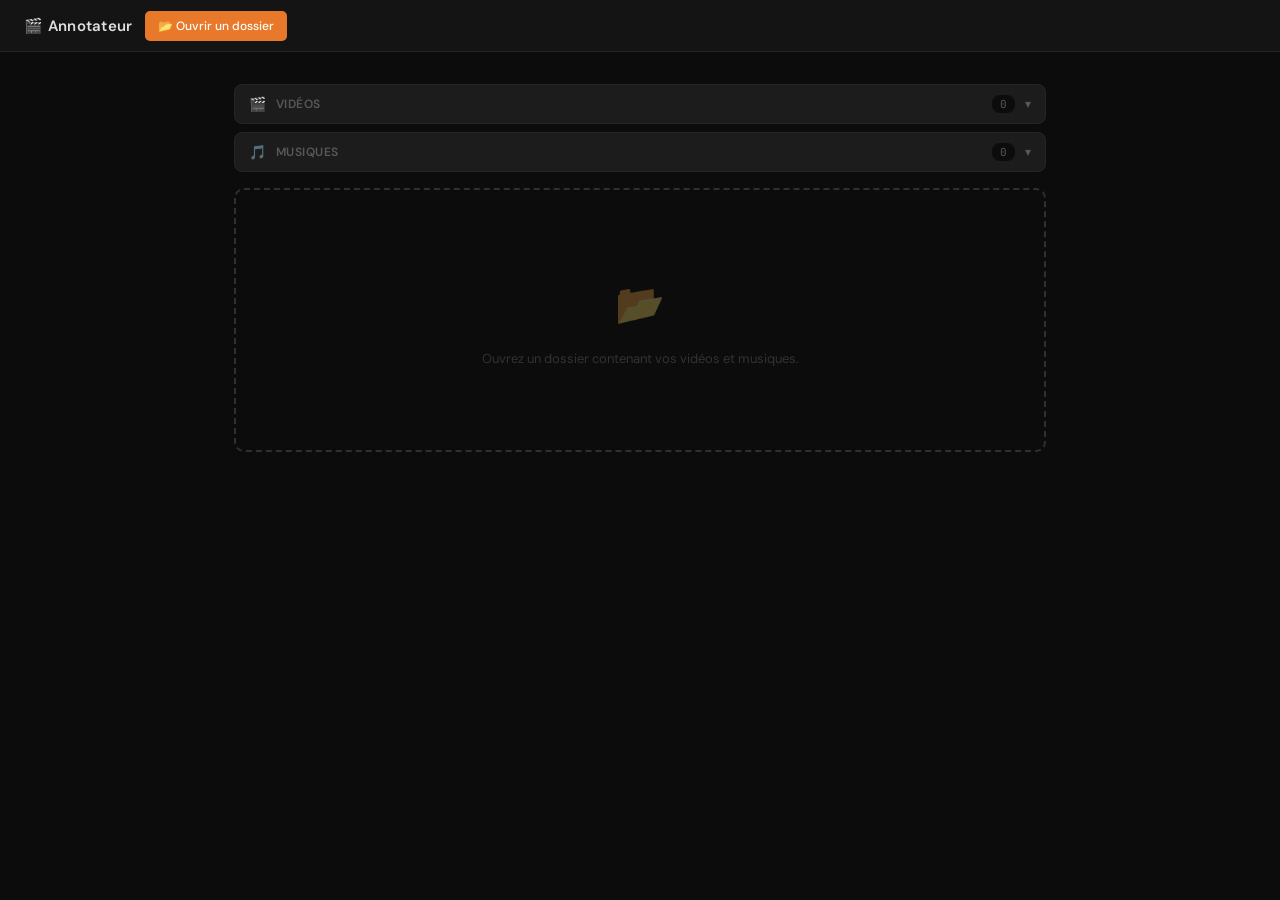
==== templates/accueil.html @ 9fdacace "Initial commit — outil d'annotation vidéo/audio (L3) - Annotateur vidéo : frame-by-frame, export JSO" ====
<!DOCTYPE html>
<html lang="fr">
<head>
  <meta charset="UTF-8">
  <title>Annotateur — Accueil</title>
  <link rel="preconnect" href="https://fonts.googleapis.com">
  <link href="https://fonts.googleapis.com/css2?family=DM+Sans:wght@400;500;600&family=JetBrains+Mono:wght@400;500&display=swap" rel="stylesheet">
  <link rel="stylesheet" href="/static/css/style.css">
</head>
<body>

<div id="acc-header">
  <span id="acc-title">🎬 Annotateur</span>
  <div id="acc-folder-bar">
    <span id="acc-dossier-actuel"></span>
    <button id="btn-fermer" title="Fermer le projet" style="display:none">✕</button>
    <button id="btn-ouvrir" class="btn btn-accent">📂 Ouvrir un dossier</button>
  </div>
</div>

<div id="acc-main">

  <div class="acc-section" id="sec-videos">
    <div class="acc-section-header" id="toggle-videos">
      <span class="acc-section-icon">🎬</span>
      <span class="acc-section-title">Vidéos</span>
      <span class="acc-section-count" id="count-videos">0</span>
      <span class="acc-section-arrow">▾</span>
    </div>
    <div class="acc-section-body" id="video-list"></div>
  </div>

  <div class="acc-section" id="sec-audios">
    <div class="acc-section-header" id="toggle-audios">
      <span class="acc-section-icon">🎵</span>
      <span class="acc-section-title">Musiques</span>
      <span class="acc-section-count" id="count-audios">0</span>
      <span class="acc-section-arrow">▾</span>
    </div>
    <div class="acc-section-body" id="audio-list"></div>
  </div>

  <div id="acc-empty">
    <div class="acc-empty-icon">📂</div>
    <p>Ouvrez un dossier contenant vos vidéos et musiques.</p>
  </div>

</div>

<script src="/static/js/accueil.js"></script>
</body>
</html>
---- static/css/style.css ----
:root {
  --bg:        #0c0c0c;
  --surface:   #141414;
  --raised:    #1c1c1c;
  --border:    #252525;
  --border2:   #303030;
  --text:      #e0e0e0;
  --muted:     #585858;
  --dim:       #333;
  --accent:    #e8792a;
  --accent2:   #ff9a50;
  --danger:    #c0392b;
  --mono:      'JetBrains Mono', monospace;
  --sans:      'DM Sans', sans-serif;
  --toolbar-h: 52px;
  --ctrlbar-h: 44px;
}

*, *::before, *::after { box-sizing: border-box; margin: 0; padding: 0; }

html { height: 100%; }

body {
  background: var(--bg);
  color: var(--text);
  font-family: var(--sans);
  font-size: 13px;
}

/* ══════════════════════════════════════════
   LAYOUT ANNOTATEUR
══════════════════════════════════════════ */
body.annotateur {
  height: 100%;
  overflow: hidden;
  display: grid;
  grid-template-rows: var(--toolbar-h) var(--ctrlbar-h) 1fr;
  grid-template-columns: 1fr clamp(180px, 20vw, 268px);
  grid-template-areas:
    "topbar  topbar"
    "ctrlbar ctrlbar"
    "main    sidebar";
  min-width: 600px;
}

/* ══════════════════════════════════════════
   PAGE D'ACCUEIL
══════════════════════════════════════════ */
#acc-header {
  position: sticky;
  top: 0;
  z-index: 10;
  display: flex;
  align-items: center;
  gap: 12px;
  padding: 0 24px;
  height: var(--toolbar-h);
  background: var(--surface);
  border-bottom: 1px solid var(--border);
}

#acc-title {
  font-size: 15px;
  font-weight: 600;
  color: var(--text);
  letter-spacing: .02em;
}

#acc-folder-bar {
  display: flex;
  align-items: center;
  gap: 12px;
  flex: 1;
}

#btn-fermer {
  display: none;
  align-items: center;
  justify-content: center;
  width: 20px;
  height: 20px;
  padding: 0;
  border: none;
  border-radius: 50%;
  background: transparent;
  color: var(--text-muted);
  font-size: 13px;
  cursor: pointer;
  flex-shrink: 0;
}

#btn-fermer:hover {
  background: var(--danger, #e05c5c);
  color: #fff;
}

#acc-dossier-actuel {
  font-size: 12px;
  color: var(--text-muted);
  font-family: 'JetBrains Mono', monospace;
  white-space: nowrap;
  overflow: hidden;
  text-overflow: ellipsis;
  max-width: 480px;
  display: none;
}

#acc-main {
  max-width: 860px;
  margin: 32px auto;
  padding: 0 24px 60px;
  width: 100%;
  min-height: calc(100vh - var(--toolbar-h) - 64px);
  position: relative;
}

#acc-main.drag-over::after {
  content: 'Déposer les vidéos ici';
  position: fixed;
  inset: 0;
  display: flex;
  align-items: center;
  justify-content: center;
  background: rgba(232, 121, 42, 0.15);
  border: 2px dashed var(--accent);
  font-size: 20px;
  color: var(--accent);
  pointer-events: none;
  z-index: 50;
}

#acc-empty {
  display: flex;
  flex-direction: column;
  align-items: center;
  justify-content: center;
  gap: 10px;
  padding: 80px 24px;
  cursor: pointer;
  color: var(--dim);
  font-size: 13px;
  text-align: center;
  line-height: 1.7;
  border: 2px dashed var(--border2);
  border-radius: 10px;
  margin-top: 16px;
}
#acc-empty:hover { border-color: var(--accent); }
#acc-empty:hover .acc-empty-icon { opacity: .6; }
.acc-empty-icon { font-size: 40px; opacity: .3; transition: opacity .15s; }
#acc-empty strong { color: var(--muted); }

/* ── Carte vidéo ── */
.vid-card {
  background: var(--surface);
  border: 1px solid var(--border);
  border-radius: 8px;
  margin-bottom: 10px;
  overflow: hidden;
  transition: border-color .15s;
}
.vid-card:hover { border-color: var(--border2); }

.vid-card-body {
  display: flex;
  align-items: center;
  gap: 14px;
  padding: 14px 16px;
  cursor: pointer;
}
.vid-card-body:hover .vid-nom { color: var(--accent2); }

.vid-thumb {
  width: 96px;
  height: 54px;
  background: var(--raised);
  border: 1px solid var(--border2);
  border-radius: 5px;
  overflow: hidden;
  flex-shrink: 0;
  display: flex;
  align-items: center;
  justify-content: center;
}
.vid-thumb img {
  width: 100%;
  height: 100%;
  object-fit: cover;
  display: block;
}
.vid-thumb.no-thumb::after {
  content: '🎬';
  font-size: 20px;
  opacity: .4;
}

.vid-info { flex: 1; min-width: 0; }
.vid-nom {
  font-size: 13px;
  font-weight: 600;
  color: var(--text);
  white-space: nowrap;
  overflow: hidden;
  text-overflow: ellipsis;
  transition: color .12s;
}
.vid-meta {
  font-family: var(--mono);
  font-size: 10px;
  color: var(--muted);
  margin-top: 3px;
}

.vid-actions {
  display: flex;
  align-items: center;
  justify-content: flex-end;
  gap: 8px;
  flex-shrink: 0;
  width: 260px;
}
.vid-no-exp {
  font-size: 11px;
  color: var(--dim);
  display: inline-flex;
  align-items: center;
  justify-content: center;
  height: 28px;
  width: 116px;
  flex-shrink: 0;
}
.vid-exp-toggle {
  height: 28px;
  width: 116px;
  flex-shrink: 0;
  padding: 0;
  font-size: 11px;
  text-align: center;
}

/* ── Liste d'exports ── */
.vid-exp-list {
  display: none;
  flex-direction: column;
  border-top: 1px solid var(--border);
  background: var(--raised);
}
.vid-exp-list.open { display: flex; }

.vid-exp-head,
.vid-exp-row {
  display: grid;
  grid-template-columns: 1fr 110px 55px 70px 60px 150px 70px;
  gap: 8px;
  padding: 7px 16px;
  font-size: 11px;
  align-items: center;
}
.vid-exp-head {
  color: var(--muted);
  font-size: 10px;
  text-transform: uppercase;
  letter-spacing: .05em;
  border-bottom: 1px solid var(--border);
}
.vid-exp-row { border-bottom: 1px solid var(--border); }
.vid-exp-row:last-child { border-bottom: none; }

.exp-restaurable { cursor: pointer; transition: background .1s; }
.exp-restaurable:hover { background: rgba(232, 121, 42, 0.08); }

.exp-nom   { font-weight: 600; color: var(--text); }
.exp-sans-nom { color: var(--muted); font-weight: 400; }
.exp-date  { font-family: var(--mono); color: var(--muted); }
.exp-nb    { font-family: var(--mono); color: var(--text); }
.exp-bpm   { font-family: var(--mono); color: var(--text); }
.exp-duree { font-family: var(--mono); color: var(--muted); }
.exp-range { font-family: var(--mono); color: var(--accent2); white-space: nowrap; }
.exp-actions {
  display: flex;
  align-items: center;
  justify-content: flex-end;
  gap: 8px;
}
.exp-open {
  font-size: 10px;
  color: var(--accent);
  opacity: 0;
  transition: opacity .1s;
  white-space: nowrap;
}
.exp-restaurable:hover .exp-open { opacity: 1; }

.exp-del-btn,
.btn-del-card {
  background: none;
  border: none;
  color: var(--dim);
  cursor: pointer;
  font-size: 12px;
  padding: 2px 5px;
  border-radius: 3px;
  line-height: 1;
  transition: color .1s, background .1s;
  flex-shrink: 0;
}
.exp-del-btn { opacity: 0; }
.exp-restaurable:hover .exp-del-btn { opacity: 1; }
.exp-del-btn:hover,
.btn-del-card:hover { color: var(--danger); background: rgba(192,57,43,.1); }

/* ══════════════════════════════════════════
   TOOLBAR
══════════════════════════════════════════ */
#toolbar {
  grid-area: topbar;
  display: flex;
  align-items: center;
  gap: 8px;
  padding: 0 16px;
  background: var(--surface);
  border-bottom: 1px solid var(--border);
}

#input-nom-export {
  height: 30px;
  width: 180px;
  padding: 0 10px;
  background: var(--raised);
  border: 1px solid var(--border2);
  border-radius: 6px;
  color: var(--text);
  font-family: var(--sans);
  font-size: 12px;
  outline: none;
  transition: border-color .15s;
}
#input-nom-export::placeholder { color: var(--muted); }
#input-nom-export:focus { border-color: var(--accent); }

.btn-file {
  position: relative;
  overflow: hidden;
  cursor: pointer;
}
.btn-file input[type="file"] {
  position: absolute;
  inset: 0;
  opacity: 0;
  cursor: pointer;
}

#upload-progress {
  flex: 1;
  display: none;
  align-items: center;
  gap: 10px;
}
#upload-progress.show { display: flex; }
#prog-track {
  flex: 1;
  height: 4px;
  background: var(--raised);
  border-radius: 2px;
  overflow: hidden;
}
#prog-fill {
  height: 100%;
  width: 0%;
  background: var(--accent);
  transition: width 80ms linear;
}
#prog-txt { font-family: var(--mono); font-size: 11px; color: var(--muted); }

#video-info {
  flex: 1;
  font-family: var(--mono);
  font-size: 11px;
  color: var(--muted);
  overflow: hidden;
  text-overflow: ellipsis;
  white-space: nowrap;
}

.vsep { width: 1px; height: 20px; background: var(--border2); flex-shrink: 0; }

/* ── Boutons ── */
.btn {
  display: inline-flex;
  align-items: center;
  gap: 5px;
  padding: 0 12px;
  height: 30px;
  border-radius: 5px;
  border: 1px solid transparent;
  cursor: pointer;
  font-family: var(--sans);
  font-size: 12px;
  font-weight: 500;
  white-space: nowrap;
  flex-shrink: 0;
  transition: filter .12s, opacity .12s;
}
.btn:disabled { opacity: .3; pointer-events: none; }
.btn:not(:disabled):hover { filter: brightness(1.15); }

.btn-accent  { background: var(--accent); color: #fff; }
.btn-ghost   { background: transparent; color: var(--text); border-color: var(--border2); }
.btn-ghost:hover { background: var(--raised) !important; }
.btn-danger  { background: var(--danger); color: #fff; border-color: transparent; }

.btn-label {
  display: inline-flex;
  align-items: center;
  gap: 5px;
  padding: 0 12px;
  height: 30px;
  border-radius: 5px;
  border: 1px solid var(--border2);
  cursor: pointer;
  font-family: var(--sans);
  font-size: 12px;
  font-weight: 500;
  color: var(--text);
  background: transparent;
  transition: background .12s;
  flex-shrink: 0;
}
.btn-label:hover { background: var(--raised); }
.btn-label input { display: none; }

/* ══════════════════════════════════════════
   CTRLBAR
══════════════════════════════════════════ */
#ctrlbar {
  grid-area: ctrlbar;
  display: flex;
  align-items: center;
  gap: 6px;
  padding: 0 14px;
  background: var(--raised);
  border-bottom: 1px solid var(--border);
}
#ctrlbar .ctrl-label {
  font-size: 10px;
  color: var(--muted);
  text-transform: uppercase;
  letter-spacing: .05em;
  margin-right: 2px;
}
#ctrlbar .ctrl-icon { font-size: 12px; }
#ctrlbar .btn { height: 26px; padding: 0 10px; font-size: 11px; }
#ctrlbar .vsep { height: 16px; }

#speed-select {
  background: var(--raised);
  border: 1px solid var(--border2);
  border-radius: 5px;
  color: var(--text);
  padding: 0 6px;
  height: 26px;
  font-family: var(--mono);
  font-size: 11px;
  cursor: pointer;
  outline: none;
}
#speed-select:disabled { opacity: .3; pointer-events: none; }

.btn-mode.active { background: var(--accent); color: #fff; border-color: transparent; }

#vol-slider {
  -webkit-appearance: none;
  width: 80px;
  height: 4px;
  border-radius: 2px;
  background: var(--border2);
  outline: none;
  cursor: pointer;
}
#vol-slider::-webkit-slider-thumb {
  -webkit-appearance: none;
  width: 12px; height: 12px;
  border-radius: 50%;
  background: var(--accent);
  cursor: pointer;
}

.ctrl-toggle {
  position: relative;
  display: inline-block;
  width: 28px;
  height: 16px;
  cursor: pointer;
  flex-shrink: 0;
}
.ctrl-toggle input { display: none; }
.ctrl-toggle-knob {
  position: absolute;
  inset: 0;
  background: var(--border2);
  border-radius: 8px;
  transition: background .15s;
}
.ctrl-toggle-knob::after {
  content: '';
  position: absolute;
  top: 2px; left: 2px;
  width: 12px; height: 12px;
  border-radius: 50%;
  background: var(--muted);
  transition: left .15s, background .15s;
}
.ctrl-toggle input:checked + .ctrl-toggle-knob { background: #2a3d1e; }
.ctrl-toggle input:checked + .ctrl-toggle-knob::after { left: 14px; background: #6abf45; }

/* ══════════════════════════════════════════
   MAIN — filmstrip + nav
══════════════════════════════════════════ */
#main {
  grid-area: main;
  display: flex;
  flex-direction: column;
  overflow: hidden;
}

#filmstrip {
  flex: 1;
  min-height: 0;
  display: grid;
  grid-template-columns: 10fr 15fr 38fr 15fr 10fr;
  gap: 6px;
  padding: 12px 14px 8px;
  align-items: center;
}

/* ── Vignettes ── */
.vig {
  display: flex;
  flex-direction: column;
  background: var(--surface);
  border: 1px solid var(--border);
  border-radius: 6px;
  overflow: hidden;
  position: relative;
}
.vig:not(.vig-center) { cursor: pointer; }
.vig:not(.vig-center):hover { border-color: var(--border2); }
.vig-center { border-color: var(--accent); cursor: default; }

.vig-head {
  display: flex;
  align-items: center;
  justify-content: space-between;
  padding: 4px 8px;
  background: var(--raised);
  border-bottom: 1px solid var(--border);
  flex-shrink: 0;
}
.vig-offset { font-family: var(--mono); font-size: 10px; color: var(--muted); }
.vig-center .vig-offset { color: var(--accent); font-size: 11px; }

.vig-dot {
  width: 6px; height: 6px;
  border-radius: 50%;
  background: var(--accent);
  display: none;
}
.vig.annotee .vig-dot { display: block; }

.vig-img-wrap {
  aspect-ratio: var(--video-ar, 16 / 9);
  width: 100%;
  position: relative;
  background: #050505;
  display: flex;
  align-items: center;
  justify-content: center;
}
.vig-img-wrap img {
  display: block;
  max-width: 100%; max-height: 100%;
  width: auto; height: auto;
  object-fit: contain;
}
.vig-img-wrap img:not([src]),
.vig-img-wrap img[src=""] { display: none; }
.vig-img-wrap .placeholder {
  font-family: var(--mono);
  font-size: 10px;
  color: var(--dim);
  user-select: none;
}

/* ── Modes d'affichage ── */
#filmstrip.mode-3 { grid-template-columns: 22fr 56fr 22fr; }
#filmstrip.mode-3 .vig-sm { display: none; }
#filmstrip.mode-1 { grid-template-columns: 1fr; align-items: center; justify-items: center; }
#filmstrip.mode-1 .vig-sm,
#filmstrip.mode-1 .vig-md { display: none; }

/* ── Lecteur vidéo + image centrale ── */
/* Les deux utilisent la même approche : remplissage absolu du conteneur,
   aspect-ratio géré par object-fit. Évite les problèmes de résolution de
   max-height:100% dans un flex dont la hauteur vient d'un aspect-ratio CSS. */
#video-player,
#img-0 {
  display: none;
  position: absolute;
  inset: 0;
  width: 100%; height: 100%;
  max-width: none; max-height: none;
  object-fit: contain;
  background: #050505;
}

#ann-flash {
  position: absolute;
  bottom: 10px;
  left: 50%;
  transform: translateX(-50%);
  background: var(--accent);
  color: #fff;
  font-family: var(--mono);
  font-size: 11px;
  padding: 4px 12px;
  border-radius: 4px;
  pointer-events: none;
  opacity: 0;
  transition: opacity .25s;
  white-space: nowrap;
  z-index: 10;
}
#ann-flash.show { opacity: 1; }

/* ── Navigation ── */
#nav {
  flex-shrink: 0;
  padding: 0 14px 12px;
  display: flex;
  flex-direction: column;
  gap: 8px;
}

#slider-wrap { position: relative; }
#slider {
  width: 100%;
  -webkit-appearance: none;
  height: 4px;
  border-radius: 2px;
  background: var(--raised);
  outline: none;
  cursor: pointer;
  display: block;
}
#slider::-webkit-slider-thumb {
  -webkit-appearance: none;
  width: 14px; height: 14px;
  border-radius: 50%;
  background: var(--accent);
  cursor: pointer;
  transition: transform .1s;
}
#slider::-webkit-slider-thumb:hover { transform: scale(1.3); }
#slider:disabled { opacity: .25; pointer-events: none; }

#markers {
  position: absolute;
  top: 0; left: 0; right: 0; height: 4px;
  pointer-events: none;
}
.mk {
  position: absolute;
  top: 0;
  width: 2px; height: 4px;
  background: var(--accent2);
  transform: translateX(-50%);
  border-radius: 1px;
  pointer-events: all;
  cursor: pointer;
  transition: height .1s, top .1s;
}
.mk:hover { height: 8px; top: -2px; background: #fff; }

#nav-info { display: flex; align-items: center; gap: 10px; }
#lbl-frame { font-family: var(--mono); font-size: 12px; color: var(--text); }
#lbl-time  { font-family: var(--mono); font-size: 11px; color: var(--muted); }

.badge-on {
  background: var(--accent);
  color: #fff;
  font-size: 10px;
  font-weight: 600;
  padding: 2px 7px;
  border-radius: 8px;
  display: none;
}

#goto { margin-left: auto; display: flex; align-items: center; gap: 6px; }
#goto label { font-size: 11px; color: var(--muted); }
#goto input {
  width: 60px;
  background: var(--raised);
  border: 1px solid var(--border2);
  border-radius: 4px;
  color: var(--text);
  padding: 3px 7px;
  font-family: var(--mono);
  font-size: 11px;
  text-align: center;
  outline: none;
}
#goto input:focus { border-color: var(--accent); }

#nav-btns { display: flex; align-items: center; gap: 5px; }
#nav-btns .btn { height: 32px; min-width: 44px; justify-content: center; }

#input-label {
  flex: 1;
  background: var(--raised);
  border: 1px solid var(--border2);
  border-radius: 5px;
  color: var(--text);
  padding: 0 10px;
  height: 32px;
  font-family: var(--sans);
  font-size: 13px;
  outline: none;
}
#input-label:focus { border-color: var(--accent); }
#input-label::placeholder { color: var(--dim); }

/* ══════════════════════════════════════════
   SIDEBAR
══════════════════════════════════════════ */
#sidebar {
  grid-area: sidebar;
  display: flex;
  flex-direction: column;
  border-left: 1px solid var(--border);
  background: var(--surface);
  overflow: hidden;
}

#sidebar-head {
  display: flex;
  align-items: center;
  justify-content: flex-start;
  gap: 6px;
  padding: 10px 14px;
  border-bottom: 1px solid var(--border);
  flex-shrink: 0;
}
#sidebar-head h2 {
  font-size: 12px;
  font-weight: 600;
  letter-spacing: .04em;
  text-transform: uppercase;
  color: var(--muted);
}
#ann-count {
  font-family: var(--mono);
  font-size: 11px;
  color: var(--muted);
  background: var(--raised);
  padding: 2px 8px;
  border-radius: 8px;
  margin-right: auto;
}
#lissage-btn { height: 24px; padding: 0 9px; font-size: 11px; }
#lissage-largeur {
  height: 24px;
  padding: 0 4px;
  font-size: 11px;
  background: var(--bg-raised);
  color: var(--text-primary);
  border: 1px solid var(--border);
  border-radius: 5px;
  cursor: pointer;
}

#lissage-hint-bar {
  flex-shrink: 0;
  height: 0;
  overflow: hidden;
  display: flex;
  align-items: center;
  padding: 0 14px;
  background: rgba(232, 121, 42, 0.07);
  border-bottom: 1px solid transparent;
  transition: height .15s, border-color .15s;
}
#lissage-hint-bar.visible {
  height: 28px;
  border-bottom-color: var(--border);
}
#lissage-hint {
  font-size: 11px;
  color: var(--accent2);
  font-family: var(--mono);
}

#ann-list.lissage-select .ann-item {
  cursor: crosshair;
}
#ann-list.lissage-select .ann-item:hover {
  background: rgba(232, 121, 42, 0.1);
  border-color: var(--accent);
}
#ann-list.lissage-select .ann-del { display: none; }

.ann-item.lissage-debut {
  background: rgba(106, 191, 69, 0.1) !important;
  border-color: #6abf45 !important;
}

#ann-list { flex: 1; overflow-y: auto; padding: 4px; }
#ann-list::-webkit-scrollbar { width: 4px; }
#ann-list::-webkit-scrollbar-thumb { background: var(--border2); border-radius: 2px; }

.ann-item {
  display: flex;
  align-items: center;
  gap: 8px;
  padding: 7px 9px;
  border-radius: 5px;
  cursor: pointer;
  border: 1px solid transparent;
  transition: background .1s;
}
.ann-item:hover  { background: var(--raised); }
.ann-item.active { background: #1e1610; border-color: #3d2a14; }

.ann-tc  { font-family: var(--mono); font-size: 10px; color: var(--accent); white-space: nowrap; }
.ann-fr  { font-family: var(--mono); font-size: 10px; color: var(--dim); }
.ann-lbl {
  flex: 1;
  font-size: 12px;
  color: var(--text);
  overflow: hidden;
  text-overflow: ellipsis;
  white-space: nowrap;
  cursor: text;
}
.ann-lbl:hover { color: var(--accent2); }

/* Champ d'édition inline dans la sidebar */
.ann-lbl-edit {
  flex: 1;
  background: var(--raised);
  border: 1px solid var(--accent);
  border-radius: 3px;
  color: var(--text);
  padding: 1px 5px;
  font-family: var(--sans);
  font-size: 12px;
  outline: none;
  min-width: 0;
}

.ann-del {
  background: none;
  border: none;
  color: var(--dim);
  cursor: pointer;
  font-size: 12px;
  padding: 2px 4px;
  border-radius: 3px;
  line-height: 1;
  opacity: 0;
  transition: opacity .1s, color .1s;
}
.ann-item:hover .ann-del { opacity: 1; }
.ann-del:hover { color: var(--accent); }

#sidebar-foot { padding: 10px 14px; border-top: 1px solid var(--border); flex-shrink: 0; }
#step-info { font-family: var(--mono); font-size: 10px; color: var(--dim); text-align: center; }

/* ── Annotation en lot ── */
#bulk-panel { border-bottom: 1px solid var(--border); flex-shrink: 0; }

#bulk-toggle {
  display: flex;
  align-items: center;
  justify-content: space-between;
  padding: 9px 14px;
  cursor: pointer;
  user-select: none;
  background: var(--raised);
  transition: background .12s;
}
#bulk-toggle:hover { background: var(--border); }
#bulk-toggle span {
  font-size: 11px;
  font-weight: 600;
  letter-spacing: .04em;
  text-transform: uppercase;
  color: var(--muted);
}
#bulk-chevron { font-size: 10px; color: var(--muted); transition: transform .2s; }
#bulk-panel.open #bulk-chevron { transform: rotate(90deg); }

#bulk-form {
  display: none;
  flex-direction: column;
  gap: 8px;
  padding: 10px 12px;
  background: var(--surface);
}
#bulk-panel.open #bulk-form { display: flex; }

.bulk-row { display: grid; grid-template-columns: 1fr 1fr; gap: 6px; }
.bulk-field { display: flex; flex-direction: column; gap: 3px; }
.bulk-field label {
  font-size: 10px;
  color: var(--muted);
  text-transform: uppercase;
  letter-spacing: .04em;
}
.bulk-field input {
  background: var(--raised);
  border: 1px solid var(--border2);
  border-radius: 4px;
  color: var(--text);
  padding: 4px 7px;
  font-family: var(--mono);
  font-size: 11px;
  outline: none;
  width: 100%;
}
.bulk-field input:focus { border-color: var(--accent); }
.bulk-field input::placeholder { color: var(--dim); }

#bulk-mode-row { display: flex; align-items: center; gap: 7px; }
.bulk-mode-opt { font-size: 11px; color: var(--muted); transition: color .15s; }
#bm-frame { color: var(--text); font-weight: 600; }
#bulk-panel.time-mode #bm-frame { color: var(--muted); font-weight: 400; }
#bulk-panel.time-mode #bm-time  { color: var(--text); font-weight: 600; }

#bulk-hint { font-size: 10px; color: var(--dim); font-family: var(--mono); min-height: 14px; }
#bulk-btn  { width: 100%; justify-content: center; height: 28px; font-size: 12px; }


/* ── État vide ── */
.empty {
  display: flex;
  flex-direction: column;
  align-items: center;
  justify-content: center;
  gap: 10px;
  height: 100%;
  color: var(--dim);
  font-size: 12px;
  text-align: center;
  line-height: 1.6;
  padding: 24px;
}
.empty-icon { font-size: 28px; opacity: .4; }

/* ══════════════════════════════════════════
   MODAL AIDE RACCOURCIS
══════════════════════════════════════════ */
#help-overlay {
  position: fixed;
  inset: 0;
  background: rgba(0, 0, 0, .6);
  display: flex;
  align-items: center;
  justify-content: center;
  z-index: 100;
  backdrop-filter: blur(2px);
}
#help-overlay.hidden { display: none; }

#help-panel {
  background: var(--surface);
  border: 1px solid var(--border2);
  border-radius: 8px;
  width: 420px;
  max-height: 80vh;
  display: flex;
  flex-direction: column;
  overflow: hidden;
  box-shadow: 0 8px 32px rgba(0,0,0,.6);
}

#help-head {
  display: flex;
  align-items: center;
  justify-content: space-between;
  padding: 14px 16px;
  border-bottom: 1px solid var(--border);
  font-size: 13px;
  font-weight: 600;
  color: var(--text);
  flex-shrink: 0;
}
#help-close {
  background: none;
  border: none;
  color: var(--muted);
  cursor: pointer;
  font-size: 14px;
  padding: 2px 6px;
  border-radius: 3px;
}
#help-close:hover { color: var(--text); background: var(--raised); }

#help-body {
  overflow-y: auto;
  padding: 12px 16px 16px;
}
#help-body::-webkit-scrollbar { width: 4px; }
#help-body::-webkit-scrollbar-thumb { background: var(--border2); border-radius: 2px; }

#help-table { width: 100%; border-collapse: collapse; }
#help-table th {
  text-align: left;
  font-size: 10px;
  font-weight: 600;
  text-transform: uppercase;
  letter-spacing: .06em;
  color: var(--muted);
  padding: 12px 0 4px;
  border-bottom: 1px solid var(--border);
}
#help-table th:first-child { padding-top: 4px; }
#help-table td {
  padding: 5px 0;
  font-size: 12px;
  color: var(--text);
  vertical-align: middle;
}
#help-table td:first-child {
  white-space: nowrap;
  padding-right: 16px;
  color: var(--muted);
}
#help-table em { color: var(--dim); font-style: normal; font-size: 10px; }

kbd {
  display: inline-block;
  background: var(--raised);
  border: 1px solid var(--border2);
  border-radius: 3px;
  padding: 1px 5px;
  font-family: var(--mono);
  font-size: 10px;
  color: var(--text);
  line-height: 1.6;
}

/* ══════════════════════════════════════════
   ACCUEIL — SECTIONS DÉPLIABLES
══════════════════════════════════════════ */
.acc-section {
  margin-bottom: 8px;
}

.acc-section-header {
  display: flex;
  align-items: center;
  gap: 10px;
  padding: 10px 14px;
  background: var(--raised);
  border: 1px solid var(--border);
  border-radius: 8px;
  cursor: pointer;
  user-select: none;
  transition: background .12s, border-color .12s;
  margin-bottom: 6px;
}
.acc-section-header:hover { background: var(--border); border-color: var(--border2); }

.acc-section-icon  { font-size: 14px; }
.acc-section-title {
  font-size: 12px;
  font-weight: 600;
  letter-spacing: .04em;
  text-transform: uppercase;
  color: var(--muted);
  flex: 1;
}
.acc-section-count {
  font-family: var(--mono);
  font-size: 11px;
  color: var(--muted);
  background: var(--bg);
  padding: 2px 8px;
  border-radius: 8px;
}
.acc-section-arrow { font-size: 12px; color: var(--muted); transition: transform .2s; }

.acc-section.collapsed .acc-section-body { display: none; }

/* ── Carte audio — réutilise les règles vid-card (pas de doublon) ── */
/* Les cartes audio utilisent les mêmes classes vid-card, vid-card-body,
   vid-info, vid-nom, vid-meta, vid-actions, vid-exp-list que les vidéos.
   Seul l'icône est spécifique à l'audio. */

.aud-icon {
  width: 48px;
  height: 48px;
  background: var(--raised);
  border: 1px solid var(--border2);
  border-radius: 8px;
  display: flex;
  align-items: center;
  justify-content: center;
  font-size: 22px;
  flex-shrink: 0;
}
/* Surcharge de la grille pour les exports audio (4 colonnes au lieu de 7) */
.aud-exp-head,
.aud-exp-row {
  grid-template-columns: 1fr 120px 60px 70px 40px;
}

/* ══════════════════════════════════════════
   ANNOTATEUR AUDIO
══════════════════════════════════════════ */
body.annotateur-audio {
  height: 100%;
  overflow: hidden;
  display: grid;
  grid-template-rows: var(--toolbar-h) 1fr;
  grid-template-columns: 1fr clamp(180px, 20vw, 268px);
  grid-template-areas:
    "topbar  topbar"
    "main    sidebar";
  min-width: 580px;
}

/* ── Toolbar audio ── */
#aud-toolbar {
  grid-area: topbar;
  display: flex;
  align-items: center;
  gap: 8px;
  padding: 0 16px;
  background: var(--surface);
  border-bottom: 1px solid var(--border);
}

#aud-info {
  flex: 1;
  font-family: var(--mono);
  font-size: 11px;
  color: var(--muted);
  overflow: hidden;
  text-overflow: ellipsis;
  white-space: nowrap;
}

.aud-bpm-badge {
  display: none;
  align-items: center;
  font-family: var(--mono);
  font-size: 11px;
  font-weight: 600;
  color: var(--accent);
  background: rgba(232, 121, 42, .12);
  border: 1px solid rgba(232, 121, 42, .3);
  padding: 2px 10px;
  border-radius: 8px;
  white-space: nowrap;
}

#aud-input-nom-export {
  height: 30px;
  width: 180px;
  padding: 0 10px;
  background: var(--raised);
  border: 1px solid var(--border2);
  border-radius: 6px;
  color: var(--text);
  font-family: var(--sans);
  font-size: 12px;
  outline: none;
  transition: border-color .15s;
}
#aud-input-nom-export::placeholder { color: var(--muted); }
#aud-input-nom-export:focus         { border-color: var(--accent); }

/* ── Main audio ── */
#aud-main {
  grid-area: main;
  display: flex;
  flex-direction: column;
  overflow: hidden;
}

/* ── Zone de visualisation ── */
#aud-viz {
  flex: 1;
  min-height: 0;
  display: flex;
  align-items: center;
  justify-content: center;
  background: #050505;
  position: relative;
}

#aud-viz-inner {
  display: flex;
  flex-direction: column;
  align-items: center;
  gap: 20px;
  position: relative;
}

#aud-time-display {
  font-family: var(--mono);
  font-size: 28px;
  font-weight: 500;
  color: var(--text);
  letter-spacing: .04em;
  text-align: center;
}
#aud-sep         { color: var(--muted); }
#aud-total-time  { color: var(--muted); font-size: 20px; }

/* Barres d'égaliseur */
#aud-viz-bars {
  display: flex;
  align-items: flex-end;
  gap: 5px;
  height: 44px;
}

.aud-bar {
  width: 6px;
  border-radius: 3px;
  background: var(--accent);
  opacity: .25;
  height: 8px;
}

body.playing .aud-bar { opacity: .75; }
body.playing .aud-bar:nth-child(1)  { animation: eq-bar .70s ease-in-out infinite alternate; }
body.playing .aud-bar:nth-child(2)  { animation: eq-bar .50s ease-in-out infinite alternate .12s; }
body.playing .aud-bar:nth-child(3)  { animation: eq-bar .85s ease-in-out infinite alternate .04s; }
body.playing .aud-bar:nth-child(4)  { animation: eq-bar .60s ease-in-out infinite alternate .22s; }
body.playing .aud-bar:nth-child(5)  { animation: eq-bar .75s ease-in-out infinite alternate .08s; }
body.playing .aud-bar:nth-child(6)  { animation: eq-bar .55s ease-in-out infinite alternate .18s; }
body.playing .aud-bar:nth-child(7)  { animation: eq-bar .90s ease-in-out infinite alternate .03s; }
body.playing .aud-bar:nth-child(8)  { animation: eq-bar .65s ease-in-out infinite alternate .28s; }
body.playing .aud-bar:nth-child(9)  { animation: eq-bar .80s ease-in-out infinite alternate .14s; }
body.playing .aud-bar:nth-child(10) { animation: eq-bar .58s ease-in-out infinite alternate .20s; }

@keyframes eq-bar {
  from { height: 6px; }
  to   { height: 40px; }
}

/* ── Glow au passage sur un beat ── */
@keyframes beat-glow {
  0%   { box-shadow: inset 0 0 0 3px var(--accent), 0 0 32px rgba(232, 121, 42, 0.5); }
  100% { box-shadow: inset 0 0 0 0px transparent,   0 0  0px rgba(232, 121, 42, 0); }
}
#aud-viz.beat-flash {
  animation: beat-glow 0.4s ease-out forwards;
}

#aud-ann-flash {
  position: absolute;
  bottom: -36px;
  left: 50%;
  transform: translateX(-50%);
  background: var(--accent);
  color: #fff;
  font-family: var(--mono);
  font-size: 11px;
  padding: 4px 12px;
  border-radius: 4px;
  pointer-events: none;
  opacity: 0;
  transition: opacity .25s;
  white-space: nowrap;
}
#aud-ann-flash.show { opacity: 1; }

/* ── Navigation audio ── */
#aud-nav {
  flex-shrink: 0;
  padding: 0 14px 12px;
  display: flex;
  flex-direction: column;
  gap: 8px;
}

#aud-slider-wrap { position: relative; }
#aud-slider {
  width: 100%;
  -webkit-appearance: none;
  height: 4px;
  border-radius: 2px;
  background: var(--raised);
  outline: none;
  cursor: pointer;
  display: block;
}
#aud-slider::-webkit-slider-thumb {
  -webkit-appearance: none;
  width: 14px; height: 14px;
  border-radius: 50%;
  background: var(--accent);
  cursor: pointer;
  transition: transform .1s;
}
#aud-slider::-webkit-slider-thumb:hover { transform: scale(1.3); }
#aud-slider:disabled { opacity: .25; pointer-events: none; }

#aud-markers {
  position: absolute;
  top: 0; left: 0; right: 0; height: 4px;
  pointer-events: none;
}
/* Les marqueurs .mk sont déjà définis pour la section vidéo */

#aud-nav-btns {
  display: flex;
  align-items: center;
  gap: 5px;
}
#aud-nav-btns .btn { height: 32px; min-width: 44px; justify-content: center; }

#aud-speed-select {
  background: var(--raised);
  border: 1px solid var(--border2);
  border-radius: 5px;
  color: var(--text);
  padding: 0 6px;
  height: 32px;
  font-family: var(--mono);
  font-size: 11px;
  cursor: pointer;
  outline: none;
}
#aud-speed-select:disabled { opacity: .3; pointer-events: none; }

#aud-input-label {
  flex: 1;
  background: var(--raised);
  border: 1px solid var(--border2);
  border-radius: 5px;
  color: var(--text);
  padding: 0 10px;
  height: 32px;
  font-family: var(--sans);
  font-size: 13px;
  outline: none;
}
#aud-input-label:focus { border-color: var(--accent); }
#aud-input-label::placeholder { color: var(--dim); }

/* ── Sidebar audio ── */
#aud-sidebar {
  grid-area: sidebar;
  display: flex;
  flex-direction: column;
  border-left: 1px solid var(--border);
  background: var(--surface);
  overflow: hidden;
}

#aud-sidebar-head {
  display: flex;
  align-items: center;
  gap: 6px;
  padding: 6px 10px 6px 14px;
  border-bottom: 1px solid var(--border);
  flex-shrink: 0;
}
#aud-btn-completer {
  margin-left: auto;
  font-size: 10px;
  padding: 3px 7px;
  white-space: nowrap;
}
#aud-sidebar-head h2 {
  font-size: 12px;
  font-weight: 600;
  letter-spacing: .04em;
  text-transform: uppercase;
  color: var(--muted);
}
#aud-beat-count {
  font-family: var(--mono);
  font-size: 11px;
  color: var(--muted);
  background: var(--raised);
  padding: 2px 8px;
  border-radius: 8px;
  margin-right: auto;
}
.aud-bpm-small {
  font-family: var(--mono);
  font-size: 11px;
  color: var(--accent);
  white-space: nowrap;
}

#aud-beat-list {
  flex: 1;
  overflow-y: auto;
  padding: 4px;
}
#aud-beat-list::-webkit-scrollbar { width: 4px; }
#aud-beat-list::-webkit-scrollbar-thumb { background: var(--border2); border-radius: 2px; }

.beat-item {
  display: flex;
  align-items: center;
  gap: 8px;
  padding: 7px 9px;
  border-radius: 5px;
  cursor: pointer;
  border: 1px solid transparent;
  transition: background .1s;
}
.beat-item:hover  { background: var(--raised); }
.beat-item.active { background: #1e1610; border-color: #3d2a14; }

.beat-tc {
  font-family: var(--mono);
  font-size: 10px;
  color: var(--accent);
  white-space: nowrap;
  min-width: 72px;
}
.beat-lbl {
  flex: 1;
  font-size: 12px;
  color: var(--text);
  overflow: hidden;
  text-overflow: ellipsis;
  white-space: nowrap;
}

.beat-del {
  background: none;
  border: none;
  color: var(--dim);
  cursor: pointer;
  font-size: 12px;
  padding: 2px 4px;
  border-radius: 3px;
  line-height: 1;
  opacity: 0;
  transition: opacity .1s, color .1s;
}
.beat-item:hover .beat-del { opacity: 1; }
.beat-del:hover { color: var(--accent); }

/* ── Édition inline étiquette ── */
.beat-lbl { cursor: default; }
.beat-lbl[title] { cursor: text; }
.beat-lbl-input {
  flex: 1;
  background: var(--raised);
  border: 1px solid var(--accent);
  border-radius: 3px;
  color: var(--text);
  font-family: var(--sans);
  font-size: 12px;
  padding: 1px 5px;
  outline: none;
  min-width: 0;
}

/* ── Panel "ajouter en lot" ── */
#aud-bulk-panel {
  border-bottom: 1px solid var(--border);
  flex-shrink: 0;
}

#aud-bulk-toggle {
  display: flex;
  align-items: center;
  justify-content: space-between;
  padding: 8px 10px;
  font-size: 11px;
  font-weight: 600;
  color: var(--muted);
  cursor: pointer;
  user-select: none;
  letter-spacing: .04em;
  text-transform: uppercase;
  transition: color .15s;
}
#aud-bulk-toggle:hover { color: var(--text); }

#aud-bulk-form {
  padding: 6px 10px 10px;
  display: flex;
  flex-direction: column;
  gap: 5px;
}
#aud-bulk-form.hidden { display: none; }

.bulk-row {
  display: flex;
  align-items: center;
  gap: 6px;
}
.bulk-row label {
  font-size: 11px;
  color: var(--muted);
  min-width: 60px;
  flex-shrink: 0;
}
.bulk-row input {
  flex: 1;
  background: var(--raised);
  border: 1px solid var(--border2);
  border-radius: 4px;
  color: var(--text);
  font-family: var(--mono);
  font-size: 11px;
  padding: 3px 6px;
  outline: none;
  min-width: 0;
  transition: border-color .15s;
}
.bulk-row input:focus { border-color: var(--accent); }

#aud-bulk-hint {
  font-size: 10px;
  color: var(--accent);
  font-family: var(--mono);
  padding: 1px 0;
  display: none;
}

.bulk-actions {
  display: flex;
  gap: 5px;
  margin-top: 2px;
}
.bulk-actions .btn {
  flex: 1;
  font-size: 11px;
  padding: 4px 6px;
  justify-content: center;
}

/* ── Modal aide audio ── */
#aud-help-overlay {
  position: fixed;
  inset: 0;
  background: rgba(0, 0, 0, .6);
  display: flex;
  align-items: center;
  justify-content: center;
  z-index: 100;
  backdrop-filter: blur(2px);
}
#aud-help-overlay.hidden { display: none; }
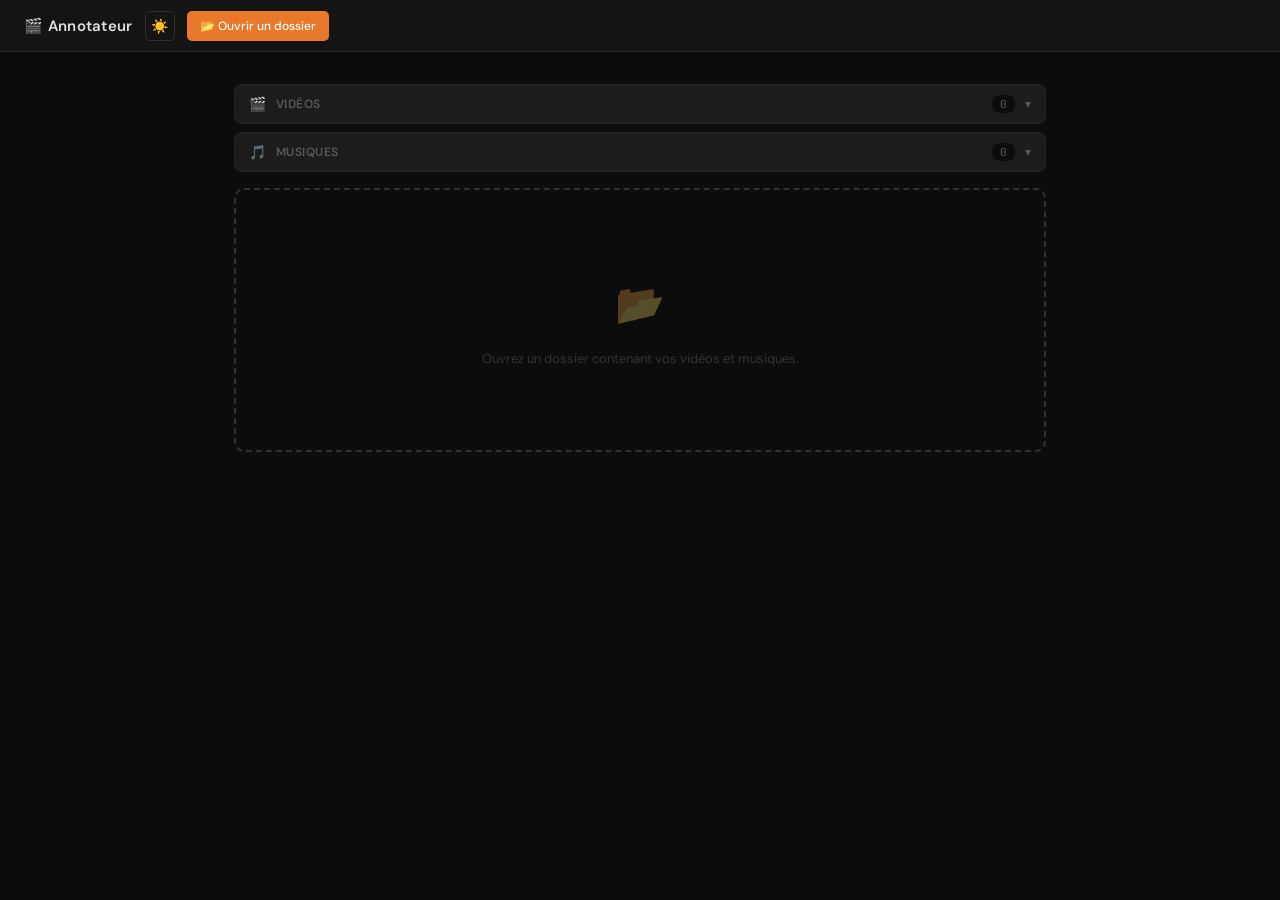
==== commit 6fa5ff13: "zefff" ====
--- a/templates/accueil.html
+++ b/templates/accueil.html
@@ -6,11 +6,13 @@
   <link rel="preconnect" href="https://fonts.googleapis.com">
   <link href="https://fonts.googleapis.com/css2?family=DM+Sans:wght@400;500;600&family=JetBrains+Mono:wght@400;500&display=swap" rel="stylesheet">
   <link rel="stylesheet" href="/static/css/style.css">
+  <script>(function(){document.documentElement.dataset.theme=localStorage.getItem('theme')||'dark';})()</script>
 </head>
 <body>
 
 <div id="acc-header">
   <span id="acc-title">🎬 Annotateur</span>
+  <button id="btn-theme" title="Passer en thème clair">☀️</button>
   <div id="acc-folder-bar">
     <span id="acc-dossier-actuel"></span>
     <button id="btn-fermer" title="Fermer le projet" style="display:none">✕</button>
@@ -47,6 +49,7 @@
 
 </div>
 
+<script src="/static/js/theme.js"></script>
 <script src="/static/js/accueil.js"></script>
 </body>
 </html>
--- a/static/css/style.css
+++ b/static/css/style.css
@@ -14,6 +14,25 @@
   --sans:      'DM Sans', sans-serif;
   --toolbar-h: 52px;
   --ctrlbar-h: 44px;
+  --active-bg:     #1e1610;
+  --active-border: #3d2a14;
+}
+
+/* ── Thème clair ── */
+html[data-theme="light"] {
+  --bg:        #f2f2f2;
+  --surface:   #ffffff;
+  --raised:    #ebebeb;
+  --border:    #e0e0e0;
+  --border2:   #d0d0d0;
+  --text:      #1a1a1a;
+  --muted:     #8a8a8a;
+  --dim:       #c0c0c0;
+  --accent:    #e8792a;
+  --accent2:   #c45e15;
+  --danger:    #c0392b;
+  --active-bg:     rgba(232, 121, 42, 0.1);
+  --active-border: rgba(232, 121, 42, 0.4);
 }
 
 *, *::before, *::after { box-sizing: border-box; margin: 0; padding: 0; }
@@ -828,7 +847,7 @@
   transition: background .1s;
 }
 .ann-item:hover  { background: var(--raised); }
-.ann-item.active { background: #1e1610; border-color: #3d2a14; }
+.ann-item.active { background: var(--active-bg); border-color: var(--active-border); }
 
 .ann-tc  { font-family: var(--mono); font-size: 10px; color: var(--accent); white-space: nowrap; }
 .ann-fr  { font-family: var(--mono); font-size: 10px; color: var(--dim); }
@@ -1338,6 +1357,26 @@
 }
 #aud-speed-select:disabled { opacity: .3; pointer-events: none; }
 
+#aud-vol-slider {
+  width: 80px;
+  -webkit-appearance: none;
+  height: 4px;
+  border-radius: 2px;
+  background: var(--raised);
+  outline: none;
+  cursor: pointer;
+  flex-shrink: 0;
+}
+#aud-vol-slider::-webkit-slider-thumb {
+  -webkit-appearance: none;
+  width: 13px; height: 13px;
+  border-radius: 50%;
+  background: var(--accent);
+  cursor: pointer;
+  transition: transform .1s;
+}
+#aud-vol-slider::-webkit-slider-thumb:hover { transform: scale(1.3); }
+
 #aud-input-label {
   flex: 1;
   background: var(--raised);
@@ -1419,7 +1458,7 @@
   transition: background .1s;
 }
 .beat-item:hover  { background: var(--raised); }
-.beat-item.active { background: #1e1610; border-color: #3d2a14; }
+.beat-item.active { background: var(--active-bg); border-color: var(--active-border); }
 
 .beat-tc {
   font-family: var(--mono);
@@ -1556,3 +1595,27 @@
   backdrop-filter: blur(2px);
 }
 #aud-help-overlay.hidden { display: none; }
+
+/* ══════════════════════════════════════════
+   BOUTON THÈME CLAIR / SOMBRE
+══════════════════════════════════════════ */
+#btn-theme {
+  background: transparent;
+  border: 1px solid var(--border2);
+  border-radius: 5px;
+  color: var(--muted);
+  cursor: pointer;
+  font-size: 14px;
+  width: 30px;
+  height: 30px;
+  display: flex;
+  align-items: center;
+  justify-content: center;
+  flex-shrink: 0;
+  transition: color .15s, border-color .15s, background .15s;
+}
+#btn-theme:hover {
+  color: var(--text);
+  border-color: var(--accent);
+  background: var(--raised);
+}
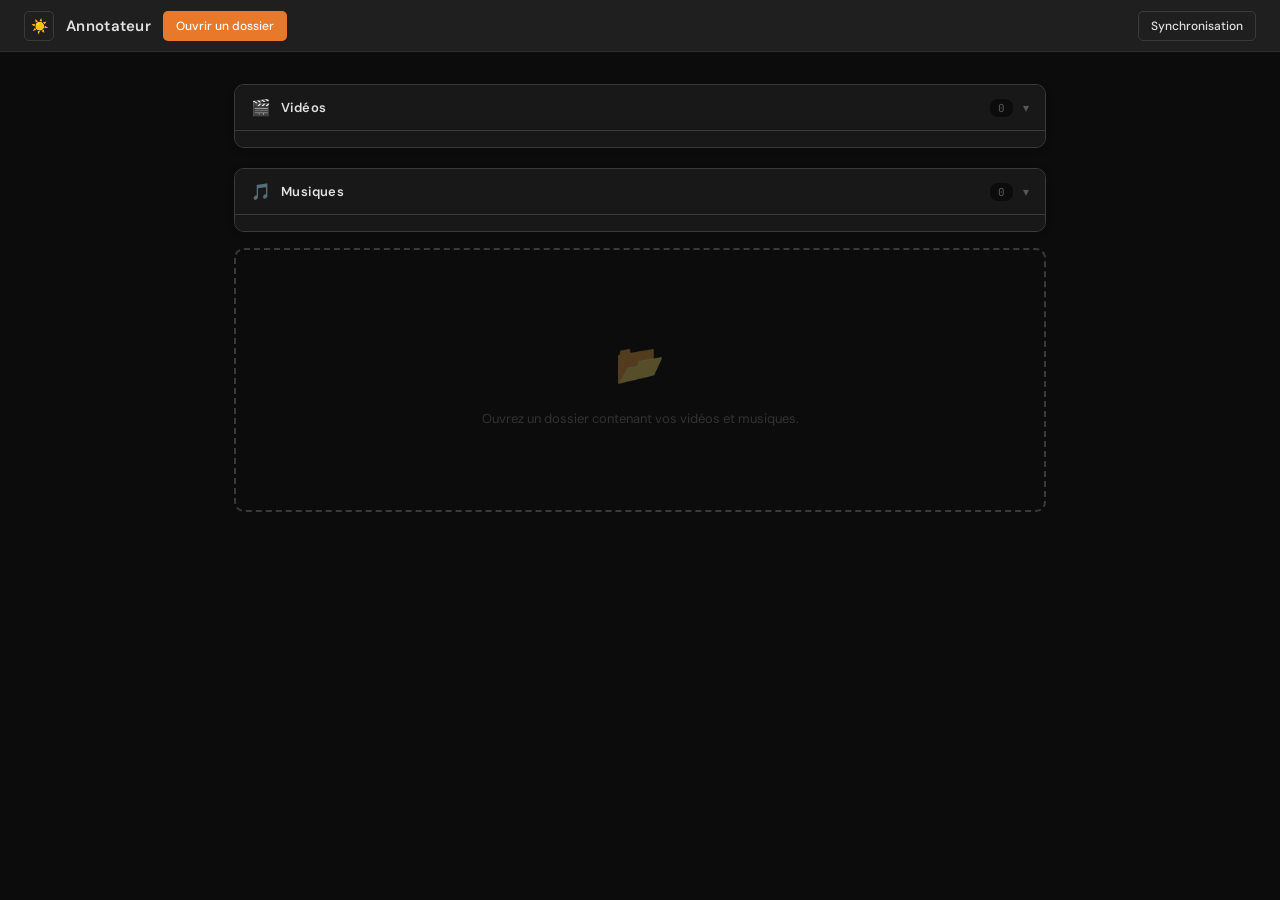
==== commit 3f3989e7: "terminé" ====
--- a/templates/accueil.html
+++ b/templates/accueil.html
@@ -11,13 +11,15 @@
 <body>
 
 <div id="acc-header">
-  <span id="acc-title">🎬 Annotateur</span>
   <button id="btn-theme" title="Passer en thème clair">☀️</button>
+  <span id="acc-title">Annotateur</span>
   <div id="acc-folder-bar">
     <span id="acc-dossier-actuel"></span>
     <button id="btn-fermer" title="Fermer le projet" style="display:none">✕</button>
-    <button id="btn-ouvrir" class="btn btn-accent">📂 Ouvrir un dossier</button>
+    <button id="btn-refresh" title="Actualiser le dossier" style="display:none">↺</button>
+    <button id="btn-ouvrir" class="btn btn-accent">Ouvrir un dossier</button>
   </div>
+  <button class="btn btn-ghost" id="btn-sync" title="Synchroniser une vidéo sur une musique">Synchronisation</button>
 </div>
 
 <div id="acc-main">
@@ -49,7 +51,80 @@
 
 </div>
 
+<!-- ═══════════════════ BANNIÈRE SYNC ═══════════════════ -->
+<div id="sync-banner" class="hidden">
+  <span id="sync-banner-text">🔄 Cliquez sur un export vidéo (annotations)…</span>
+  <button id="sync-banner-cancel" class="btn btn-ghost">✕ Annuler</button>
+</div>
+
+<!-- ═══════════════════ MODALE SYNC ═══════════════════ -->
+<div id="sync-overlay" class="hidden">
+  <div id="sync-modal">
+
+    <div id="sync-modal-head">
+      <div id="sync-modal-sels">
+        <span id="sm-sel-vid" class="sm-sel sm-sel-vid">export vidéo</span>
+        <span class="sm-arrow">→</span>
+        <span id="sm-sel-aud" class="sm-sel sm-sel-aud">export beats</span>
+      </div>
+      <button id="sync-modal-close" title="Fermer">✕</button>
+    </div>
+
+    <div id="sync-modal-body">
+      <div class="sync-mode-tabs">
+        <button class="sync-tab active" id="sm-tab-global">Mode global</button>
+        <button class="sync-tab"        id="sm-tab-precis">Mode précis</button>
+        <button class="sm-help-btn" id="sm-mode-help" title="En savoir plus">?</button>
+      </div>
+      <p class="sync-mode-desc" id="sm-mode-desc" style="display:none"></p>
+
+      <!-- Panel global -->
+      <div id="sm-panel-global">
+        <div id="sm-multiples" class="sync-multiples-grid"></div>
+        <div class="sync-info-line" id="sm-facteur"></div>
+      </div>
+
+      <!-- Panel précis -->
+      <div id="sm-panel-precis" style="display:none">
+      </div>
+
+      <!-- Option musique -->
+      <label class="sync-toggle-row" style="margin-top:10px">
+        <span class="ctrl-toggle">
+          <input type="checkbox" id="sm-chk-musique">
+          <span class="ctrl-toggle-knob"></span>
+        </span>
+        <span class="sync-toggle-label">Inclure la musique dans la vidéo exportée</span>
+      </label>
+
+      <!-- Prélude (affiché uniquement avec musique) -->
+      <div id="sm-preroll-row" style="display:none; margin-top:10px">
+        <div class="sync-info-line" style="display:flex; justify-content:space-between; align-items:baseline">
+          <span>⏮ Prélude avant le 1<sup>er</sup> beat</span>
+          <strong><span id="sm-preroll-val">0.0</span> s</strong>
+        </div>
+        <input type="range" id="sm-preroll" min="0" max="2" step="0.1" value="0"
+               style="width:100%; margin:4px 0 2px; accent-color:var(--accent)">
+      </div>
+
+      <button class="btn btn-accent sync-btn-lancer" id="sm-btn-lancer" disabled>⚡ Lancer</button>
+
+      <!-- Progression -->
+      <div id="sm-prog" style="display:none">
+        <div class="sync-progress-wrap"><div class="sync-progress-bar" id="sm-prog-bar"></div></div>
+        <div class="sync-prog-msg" id="sm-prog-msg"></div>
+      </div>
+
+      <!-- Résultat -->
+      <a class="btn btn-accent sync-btn-lancer" href="/sync/telecharger" id="sm-btn-dl"
+         style="display:none; text-decoration:none">⬇ Télécharger</a>
+    </div>
+
+  </div>
+</div>
+
 <script src="/static/js/theme.js"></script>
 <script src="/static/js/accueil.js"></script>
+<script src="/static/js/sync-accueil.js"></script>
 </body>
 </html>
--- a/static/css/style.css
+++ b/static/css/style.css
@@ -1,9 +1,10 @@
 :root {
-  --bg:        #0c0c0c;
-  --surface:   #141414;
-  --raised:    #1c1c1c;
-  --border:    #252525;
-  --border2:   #303030;
+  --bg:         #0c0c0c;
+  --section-bg: #181818;
+  --surface:    #1f1f1f;
+  --raised:     #262626;
+  --border:     #2e2e2e;
+  --border2:    #3a3a3a;
   --text:      #e0e0e0;
   --muted:     #585858;
   --dim:       #333;
@@ -20,11 +21,12 @@
 
 /* ── Thème clair ── */
 html[data-theme="light"] {
-  --bg:        #f2f2f2;
-  --surface:   #ffffff;
-  --raised:    #ebebeb;
-  --border:    #e0e0e0;
-  --border2:   #d0d0d0;
+  --bg:         #e3e6ea;
+  --section-bg: #e9e9eb;
+  --surface:    #ffffff;
+  --raised:     #efefef;
+  --border:     #e0e0e0;
+  --border2:    #cecece;
   --text:      #1a1a1a;
   --muted:     #8a8a8a;
   --dim:       #c0c0c0;
@@ -113,6 +115,28 @@
   color: #fff;
 }
 
+#btn-refresh {
+  display: none;
+  align-items: center;
+  justify-content: center;
+  width: 26px;
+  height: 26px;
+  padding: 0;
+  border: 1px solid var(--border2);
+  border-radius: 6px;
+  background: transparent;
+  color: var(--muted);
+  font-size: 15px;
+  cursor: pointer;
+  flex-shrink: 0;
+  transition: background .12s, color .12s;
+}
+#btn-refresh:hover { background: var(--raised); color: var(--text); }
+#btn-refresh:disabled { opacity: .5; cursor: default; }
+
+@keyframes spin { to { transform: rotate(360deg); } }
+#btn-refresh.spinning { animation: spin .6s linear infinite; }
+
 #acc-dossier-actuel {
   font-size: 12px;
   color: var(--text-muted);
@@ -262,7 +286,7 @@
   display: none;
   flex-direction: column;
   border-top: 1px solid var(--border);
-  background: var(--raised);
+  background: var(--surface);
 }
 .vid-exp-list.open { display: flex; }
 
@@ -335,8 +359,8 @@
   grid-area: topbar;
   display: flex;
   align-items: center;
-  gap: 8px;
-  padding: 0 16px;
+  gap: 6px;
+  padding: 0 14px;
   background: var(--surface);
   border-bottom: 1px solid var(--border);
 }
@@ -401,7 +425,7 @@
   white-space: nowrap;
 }
 
-.vsep { width: 1px; height: 20px; background: var(--border2); flex-shrink: 0; }
+/* .vsep retiré — séparation assurée par gap */
 
 /* ── Boutons ── */
 .btn {
@@ -422,6 +446,7 @@
 }
 .btn:disabled { opacity: .3; pointer-events: none; }
 .btn:not(:disabled):hover { filter: brightness(1.15); }
+a.btn { text-decoration: none; }
 
 .btn-accent  { background: var(--accent); color: #fff; }
 .btn-ghost   { background: transparent; color: var(--text); border-color: var(--border2); }
@@ -469,7 +494,6 @@
 }
 #ctrlbar .ctrl-icon { font-size: 12px; }
 #ctrlbar .btn { height: 26px; padding: 0 10px; font-size: 11px; }
-#ctrlbar .vsep { height: 16px; }
 
 #speed-select {
   background: var(--raised);
@@ -1069,34 +1093,42 @@
 }
 
 /* ══════════════════════════════════════════
-   ACCUEIL — SECTIONS DÉPLIABLES
+   ACCUEIL — SECTIONS DÉPLIABLES (cartes)
 ══════════════════════════════════════════ */
 .acc-section {
-  margin-bottom: 8px;
+  border: 1px solid var(--border2);
+  border-radius: 10px;
+  overflow: hidden;
+  background: var(--section-bg);
+  box-shadow: 0 2px 8px rgba(0,0,0,0.07);
+}
+.acc-section + .acc-section {
+  margin-top: 20px;
 }
 
 .acc-section-header {
   display: flex;
   align-items: center;
   gap: 10px;
-  padding: 10px 14px;
-  background: var(--raised);
-  border: 1px solid var(--border);
-  border-radius: 8px;
+  padding: 12px 16px;
+  background: var(--section-bg);
+  border: none;
+  border-bottom: 1px solid var(--border2);
+  border-radius: 0;
   cursor: pointer;
   user-select: none;
-  transition: background .12s, border-color .12s;
-  margin-bottom: 6px;
-}
-.acc-section-header:hover { background: var(--border); border-color: var(--border2); }
-
-.acc-section-icon  { font-size: 14px; }
+  transition: background .12s;
+  margin-bottom: 0;
+}
+.acc-section-header:hover { background: var(--border); }
+.acc-section.collapsed .acc-section-header { border-bottom: none; }
+
+.acc-section-icon  { font-size: 16px; }
 .acc-section-title {
-  font-size: 12px;
+  font-size: 13px;
   font-weight: 600;
-  letter-spacing: .04em;
-  text-transform: uppercase;
-  color: var(--muted);
+  letter-spacing: .03em;
+  color: var(--text);
   flex: 1;
 }
 .acc-section-count {
@@ -1109,6 +1141,7 @@
 }
 .acc-section-arrow { font-size: 12px; color: var(--muted); transition: transform .2s; }
 
+.acc-section-body { padding: 8px; background: var(--section-bg); }
 .acc-section.collapsed .acc-section-body { display: none; }
 
 /* ── Carte audio — réutilise les règles vid-card (pas de doublon) ── */
@@ -1141,11 +1174,12 @@
   height: 100%;
   overflow: hidden;
   display: grid;
-  grid-template-rows: var(--toolbar-h) 1fr;
+  grid-template-rows: var(--toolbar-h) var(--ctrlbar-h) 1fr;
   grid-template-columns: 1fr clamp(180px, 20vw, 268px);
   grid-template-areas:
-    "topbar  topbar"
-    "main    sidebar";
+    "topbar   topbar"
+    "ctrlbar  ctrlbar"
+    "main     sidebar";
   min-width: 580px;
 }
 
@@ -1154,8 +1188,8 @@
   grid-area: topbar;
   display: flex;
   align-items: center;
-  gap: 8px;
-  padding: 0 16px;
+  gap: 6px;
+  padding: 0 14px;
   background: var(--surface);
   border-bottom: 1px solid var(--border);
 }
@@ -1349,7 +1383,7 @@
   border-radius: 5px;
   color: var(--text);
   padding: 0 6px;
-  height: 32px;
+  height: 26px;
   font-family: var(--mono);
   font-size: 11px;
   cursor: pointer;
@@ -1362,7 +1396,7 @@
   -webkit-appearance: none;
   height: 4px;
   border-radius: 2px;
-  background: var(--raised);
+  background: var(--border2);
   outline: none;
   cursor: pointer;
   flex-shrink: 0;
@@ -1507,13 +1541,15 @@
   min-width: 0;
 }
 
-/* ── Panel "ajouter en lot" ── */
-#aud-bulk-panel {
+/* ── Panels "ajouter en lot" et "supprimer en lot" ── */
+#aud-bulk-panel,
+#aud-del-panel {
   border-bottom: 1px solid var(--border);
   flex-shrink: 0;
 }
 
-#aud-bulk-toggle {
+#aud-bulk-toggle,
+#aud-del-toggle {
   display: flex;
   align-items: center;
   justify-content: space-between;
@@ -1528,14 +1564,19 @@
   transition: color .15s;
 }
 #aud-bulk-toggle:hover { color: var(--text); }
-
-#aud-bulk-form {
+#aud-del-toggle:hover  { color: var(--danger); }
+
+#aud-bulk-form,
+#aud-del-form {
   padding: 6px 10px 10px;
   display: flex;
   flex-direction: column;
   gap: 5px;
 }
-#aud-bulk-form.hidden { display: none; }
+#aud-bulk-form.hidden,
+#aud-del-form.hidden { display: none; }
+
+#aud-del-hint { font-size: 11px; min-height: 14px; }
 
 .bulk-row {
   display: flex;
@@ -1619,3 +1660,163 @@
   border-color: var(--accent);
   background: var(--raised);
 }
+
+/* ══════════════════════════════════════════
+   PAGE SYNCHRONISATION
+══════════════════════════════════════════ */
+
+.sync-page { display: flex; flex-direction: column; min-height: 100vh; background: var(--bg); }
+
+#sync-toolbar {
+  display: flex; align-items: center; gap: 8px;
+  padding: 8px 14px;
+  background: var(--surface); border-bottom: 1px solid var(--border); flex-shrink: 0;
+}
+.sync-title { font-weight: 600; font-size: 14px; color: var(--text); }
+
+#sync-main {
+  flex: 1; max-width: 720px; width: 100%;
+  margin: 24px auto; padding: 0 16px 40px;
+  display: flex; flex-direction: column; gap: 14px;
+}
+
+.sync-card { background: var(--surface); border: 1px solid var(--border); border-radius: 8px; overflow: hidden; }
+.sync-card-head {
+  display: flex; align-items: center; gap: 10px;
+  padding: 10px 14px; background: var(--raised); border-bottom: 1px solid var(--border);
+  font-weight: 600; font-size: 13px; color: var(--text);
+}
+.sync-step-num {
+  width: 22px; height: 22px; border-radius: 50%; background: var(--accent); color: #fff;
+  font-size: 11px; font-weight: 700; display: flex; align-items: center; justify-content: center; flex-shrink: 0;
+}
+.sync-card-body { padding: 14px; display: flex; flex-direction: column; gap: 10px; }
+
+.sync-selrow { display: flex; gap: 10px; }
+.sync-selgroup { flex: 1; display: flex; flex-direction: column; gap: 4px; }
+.sync-selgroup label { font-size: 11px; color: var(--muted); text-transform: uppercase; letter-spacing: .04em; }
+.sync-selgroup select {
+  background: var(--bg); border: 1px solid var(--border2); border-radius: 5px;
+  color: var(--text); font-size: 13px; font-family: inherit; padding: 5px 8px; cursor: pointer;
+}
+.sync-selgroup select:disabled { opacity: .45; cursor: not-allowed; }
+
+.sync-info-line { font-size: 12px; color: var(--muted); min-height: 16px; font-family: 'JetBrains Mono', monospace; }
+
+.sync-mode-tabs { display: flex; gap: 6px; margin-bottom: 12px; }
+.sync-tab {
+  padding: 6px 14px; border-radius: 5px; border: 1px solid var(--border2);
+  background: transparent; color: var(--muted); font-size: 13px; font-family: inherit;
+  cursor: pointer; transition: color .15s, border-color .15s, background .15s;
+}
+.sync-tab:hover  { color: var(--text); border-color: var(--accent); }
+.sync-tab.active { color: var(--accent); border-color: var(--accent); background: var(--active-bg); }
+
+.sync-mode-desc { font-size: 12px; color: var(--muted); margin: 0 0 12px; line-height: 1.5; }
+
+.sync-multiples-grid { display: grid; grid-template-columns: repeat(4, 1fr); gap: 8px; margin-bottom: 8px; }
+.sync-multiple-btn {
+  display: flex; flex-direction: column; align-items: center; gap: 3px;
+  padding: 10px 6px; border-radius: 6px; border: 1px solid var(--border2);
+  background: var(--bg); color: var(--text); cursor: pointer;
+  transition: border-color .15s, background .15s;
+}
+.sync-multiple-btn:hover  { border-color: var(--accent); }
+.sync-multiple-btn.active { border-color: var(--accent); background: var(--active-bg); }
+.sync-mult-bpm  { font-size: 14px; font-weight: 600; font-family: 'JetBrains Mono', monospace; }
+.sync-mult-desc { font-size: 10px; color: var(--muted); text-align: center; }
+
+.sync-btn-lancer { width: 100%; justify-content: center; padding: 10px; font-size: 14px; text-decoration: none; }
+
+.sm-help-btn {
+  margin-left: auto;
+  background: none;
+  border: 1px solid var(--border2);
+  border-radius: 50%;
+  width: 20px; height: 20px;
+  font-size: 11px; font-weight: 600;
+  color: var(--muted);
+  cursor: pointer;
+  line-height: 1;
+  padding: 0;
+  transition: color .12s, border-color .12s;
+  flex-shrink: 0;
+}
+.sm-help-btn:hover { color: var(--accent); border-color: var(--accent); }
+
+#sync-prog-section {
+  background: var(--surface); border: 1px solid var(--border); border-radius: 8px;
+  padding: 14px; display: flex; flex-direction: column; gap: 8px;
+}
+#sync-prog-section.hidden { display: none; }
+.sync-progress-wrap { background: var(--raised); border-radius: 4px; height: 8px; overflow: hidden; }
+.sync-progress-bar { height: 100%; background: var(--accent); border-radius: 4px; width: 0%; transition: width .4s ease; }
+.sync-prog-msg { font-size: 12px; color: var(--muted); font-family: 'JetBrains Mono', monospace; }
+
+#sync-result-section        { display: flex; }
+#sync-result-section.hidden { display: none; }
+
+.sync-toggle-row  { display: flex; align-items: center; gap: 10px; cursor: pointer; }
+.sync-toggle-label { font-size: 13px; color: var(--text); }
+
+/* ── Bannière sync ── */
+#sync-banner {
+  position: fixed; top: 0; left: 0; right: 0; z-index: 200;
+  display: flex; align-items: center; justify-content: space-between;
+  padding: 10px 16px;
+  background: var(--accent); color: #fff;
+  font-size: 13px; font-weight: 500;
+  box-shadow: 0 2px 8px rgba(0,0,0,.3);
+}
+#sync-banner.hidden { display: none; }
+#sync-banner-cancel { background: rgba(255,255,255,.2); border: 1px solid rgba(255,255,255,.4); color: #fff; }
+#sync-banner-cancel:hover { background: rgba(255,255,255,.35); }
+
+/* Décaler le contenu quand la bannière est visible */
+body.sync-mode #acc-header { margin-top: 46px; }
+
+/* ── Export rows cliquables en mode sync ── */
+body.sync-mode .exp-restaurable {
+  cursor: crosshair !important;
+  transition: background .12s;
+}
+body.sync-mode .exp-restaurable:hover { background: var(--raised) !important; }
+body.sync-mode .sync-sel-row:hover { background: var(--accent2) !important; }
+.sync-sel-row {
+  background: var(--accent) !important;
+  color: #fff !important;
+}
+.sync-sel-row span, .sync-sel-row .exp-nom, .sync-sel-row .exp-date,
+.sync-sel-row .exp-nb, .sync-sel-row .exp-bpm, .sync-sel-row .exp-range,
+.sync-sel-row .exp-open { color: #fff !important; }
+.sync-sel-row .exp-sans-nom { color: rgba(255,255,255,.5) !important; }
+
+/* ── Overlay modale ── */
+#sync-overlay {
+  position: fixed; inset: 0; z-index: 300;
+  background: rgba(0,0,0,.55);
+  display: flex; align-items: center; justify-content: center;
+  backdrop-filter: blur(2px);
+}
+#sync-overlay.hidden { display: none; }
+
+/* ── Modale ── */
+#sync-modal {
+  background: var(--surface);
+  border: 1px solid var(--border);
+  border-radius: 10px;
+  width: 480px; max-width: calc(100vw - 32px);
+  box-shadow: 0 8px 32px rgba(0,0,0,.4);
+  overflow: hidden;
+}
+#sync-modal-head {
+  display: flex; align-items: center; justify-content: space-between;
+  padding: 12px 14px; background: var(--raised); border-bottom: 1px solid var(--border);
+}
+#sync-modal-sels { display: flex; align-items: center; gap: 8px; font-size: 12px; }
+.sm-sel { font-family: 'JetBrains Mono', monospace; color: var(--muted); }
+.sm-sel-vid { color: var(--accent); }
+.sm-arrow  { color: var(--dim); }
+#sync-modal-close { background: transparent; border: none; color: var(--muted); cursor: pointer; font-size: 14px; padding: 2px 6px; border-radius: 4px; }
+#sync-modal-close:hover { color: var(--text); background: var(--raised); }
+#sync-modal-body { padding: 14px; display: flex; flex-direction: column; gap: 10px; }
